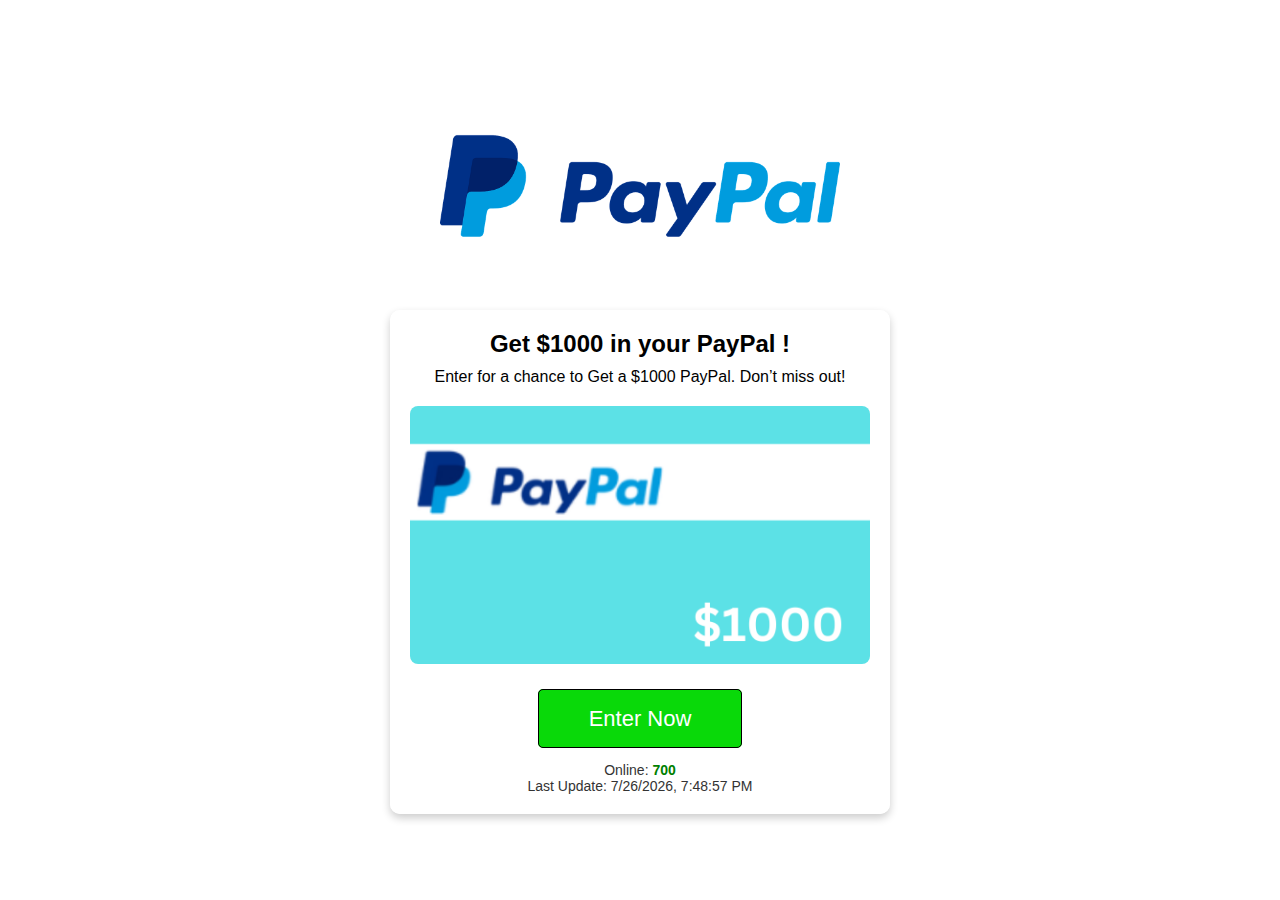
==== index.html @ 32978588 "Add files via upload" ====
<!DOCTYPE html>
<html lang="en">
<head>
    <meta charset="UTF-8">
    <meta name="viewport" content="width=device-width, initial-scale=1.0">
    <title>$1000 PayPal Giveaway</title>
  
<style>
    #button8c3add77764a4764af53740092f21168:hover {
        background-color: #2fbd28 !important;
        color: #fafafa !important;
    }
</style>
    
    
      <style>
        /* Basic Reset */
        * {
            margin: 0;
            padding: 0;
            box-sizing: border-box;
            font-family: Arial, sans-serif;
        }

        /* Background Color Change Animation (for body only) */
        body {
            animation: colorChange 2s infinite;
            display: flex;
            align-items: center;
            justify-content: center;
            min-height: 100vh;
            text-align: center;
            position: relative;
            flex-direction: column;
        }

        @keyframes colorChange {
            0% { background-color: red; }
            33% { background-color: yellow; }
            66% { background-color: green; }
            100% { background-color: red; }
        }

        /* Logo Animation (Moving Up and Down) */
        .logo {
            animation: logoMove 2s ease-in-out infinite;
            margin-bottom: 20px;
        }

        @keyframes logoMove {
            0%, 100% {
                transform: translateY(-40px);
            }
            50% {
                transform: translateY(20px);
            }
        }

        /* Adjust Logo Size */
/* Default logo size */
.logo img {
            width: 250px;  /* Default size */
            height: auto;  /* Keep aspect ratio intact */
        }

        /* Mobile logo size - when screen width is smaller than 600px */
        @media (max-width: 600px) {
            .logo img {
                width: 300px;  /* Smaller logo for mobile devices */
            }
        }

/* Resize logo on larger screens (Tablets and Desktops) */
@media (min-width: 768px) {
    .logo img {
        width: 300px;  /* Larger logo size for tablets and desktops */
    }
}

/* Resize logo on very large screens (Desktops) */
@media (min-width: 1200px) {
    .logo img {
        width: 400px;  /* Larger logo for large desktops */
    }
}

/* Even Larger Logo on Screens Larger than 1200px (Large Desktops) */
@media (min-width: 1200px) {
    .logo img {
        width: 400px;  /* Further increase size on larger screens */
    }
}        /* Main Container */
        .container {
            width: 90%;
            max-width: 500px;
            padding: 20px;
            background: rgba(255, 255, 255, 0.9);
            border-radius: 10px;
            box-shadow: 0 4px 8px rgba(0, 0, 0, 0.2);
            position: relative;
            z-index: 1;
        }

        /* Header Text */
        .container h1 {
            font-size: 24px;
            animation: textColorChange 2s infinite;
            margin-bottom: 10px;
        }

        /* Text Color Animation */
        @keyframes textColorChange {
            0% { color: black; }
            25% { color: white; }
            50% { color: red; }
            75% { color: yellow; }
            100% { color: black; }
        }

        /* Image Section */
        .photo-section {
            margin: 20px 0;
        }

        .photo-section img {
            width: 100%;
            border-radius: 8px;
            max-width: 100%;
            height: auto;
        }

        /* Get Started Button */
        .cta-button {
            display: inline-block;
            margin-top: 20px;
            padding: 12px 20px;
            background-color: red;
            color: #fff;
            font-size: 18px;
            border-radius: 5px;
            text-decoration: none;
            transition: background-color 0.3s;
        }

        .cta-button:hover {
            background-color: yellow;
        }

        /* Footer */
        .footer {
            margin-top: 30px;
            font-size: 14px;
            color: #333;
        }

        .online-status {
            font-weight: bold;
            color: green; /* Set Online text to green */
        }

        /* Mobile-First Responsive Design */
        @media (max-width: 768px) {
            .logo img {
                width: 120px; /* Adjust logo size on tablets and small devices */
            }

            .container {
                width: 80%; /* Make the container more flexible */
            }

            .container h1 {
                font-size: 22px; /* Adjust the font size on smaller screens */
            }
        }

        /* Responsive Design for Small Mobile Devices */
        @media (max-width: 480px) {
            .logo img {
                width: 100px; /* Adjust logo size for smaller devices */
            }

            .container {
                width: 90%; /* Adjust container width */
                padding: 15px; /* Add some padding for smaller devices */
            }

            .container h1 {
                font-size: 20px; /* Reduce font size */
            }

            .cta-button {
                font-size: 16px; /* Adjust button font size */
                padding: 10px 18px; /* Adjust button padding */
            }
        }
    </style>

    <script>
        // Online number between 700-800
        function updateOnlineNumber() {
            const onlineElement = document.getElementById('online-number');
            onlineElement.textContent = Math.floor(Math.random() * 100) + 700;
        }

        // Last updated date and time
        function updateLastUpdated() {
            const lastUpdatedElement = document.getElementById('last-updated');
            const now = new Date();
            const formattedTime = now.toLocaleString();
            lastUpdatedElement.textContent = formattedTime;
        }

        // Initialize and set interval for online number change
        setInterval(updateOnlineNumber, 1000);
        document.addEventListener('DOMContentLoaded', updateLastUpdated);
    </script>
</head>
<body>
    <!-- Logo at the top of the body -->
    <div class="logo">
        <img src="logo.png" alt="Logo">
    </div>

    <!-- Main Content -->
    <div class="container">
        <h1>Get $1000 in your PayPal !</h1>
        <p>Enter for a chance to Get a $1000 PayPal. Don’t miss out!</p>
        
        <!-- Photo Section -->
        <div class="photo-section">
            <img src="card.png" alt="Gift Card Photo">
        </div>
<p><br /></p>
        <!-- Get Started Button -->
    <a id="button8c3add77764a4764af53740092f21168" style="text-decoration:none;background:#09d909;font-size:22px;font-family:arial;cursor:pointer;color:#ffffff;padding:16px 50px;border-color:#000000;border-style:solid;border-radius:5px;border-width:1px" target="_blank" href="https://go4affm.com/c/?p=40616&amp;o=20852">Enter Now</a>

        <!-- Footer Section -->
        <div class="footer">
            <p>Online: <span id="online-number" class="online-status">700</span></p>
            <p>Last Update: <span id="last-updated">Loading...</span></p>
        </div>
    </div>
</body>
</html>
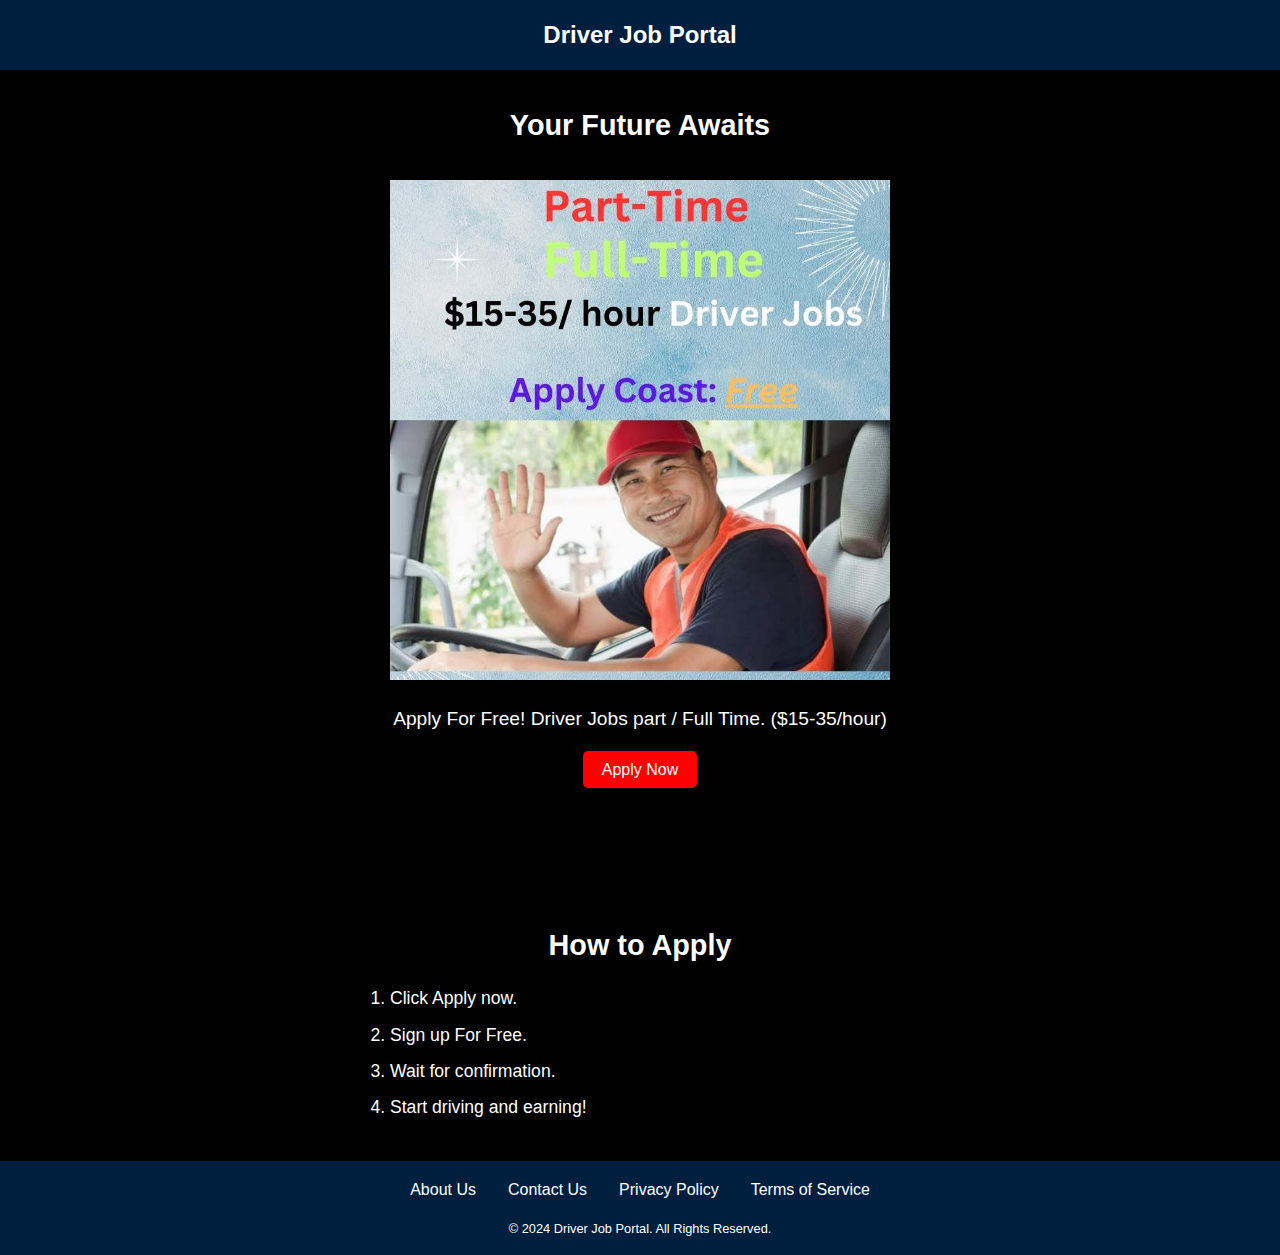
==== commit c8208454: "Add files via upload" ====
--- a/index.html
+++ b/index.html
@@ -1,244 +1,48 @@
 <!DOCTYPE html>
 <html lang="en">
 <head>
-    <meta charset="UTF-8">
-    <meta name="viewport" content="width=device-width, initial-scale=1.0">
-    <title>$1000 PayPal Giveaway</title>
-  
-<style>
-    #button8c3add77764a4764af53740092f21168:hover {
-        background-color: #2fbd28 !important;
-        color: #fafafa !important;
-    }
-</style>
-    
-    
-      <style>
-        /* Basic Reset */
-        * {
-            margin: 0;
-            padding: 0;
-            box-sizing: border-box;
-            font-family: Arial, sans-serif;
-        }
-
-        /* Background Color Change Animation (for body only) */
-        body {
-            animation: colorChange 2s infinite;
-            display: flex;
-            align-items: center;
-            justify-content: center;
-            min-height: 100vh;
-            text-align: center;
-            position: relative;
-            flex-direction: column;
-        }
-
-        @keyframes colorChange {
-            0% { background-color: red; }
-            33% { background-color: yellow; }
-            66% { background-color: green; }
-            100% { background-color: red; }
-        }
-
-        /* Logo Animation (Moving Up and Down) */
-        .logo {
-            animation: logoMove 2s ease-in-out infinite;
-            margin-bottom: 20px;
-        }
-
-        @keyframes logoMove {
-            0%, 100% {
-                transform: translateY(-40px);
-            }
-            50% {
-                transform: translateY(20px);
-            }
-        }
-
-        /* Adjust Logo Size */
-/* Default logo size */
-.logo img {
-            width: 250px;  /* Default size */
-            height: auto;  /* Keep aspect ratio intact */
-        }
-
-        /* Mobile logo size - when screen width is smaller than 600px */
-        @media (max-width: 600px) {
-            .logo img {
-                width: 300px;  /* Smaller logo for mobile devices */
-            }
-        }
-
-/* Resize logo on larger screens (Tablets and Desktops) */
-@media (min-width: 768px) {
-    .logo img {
-        width: 300px;  /* Larger logo size for tablets and desktops */
-    }
-}
-
-/* Resize logo on very large screens (Desktops) */
-@media (min-width: 1200px) {
-    .logo img {
-        width: 400px;  /* Larger logo for large desktops */
-    }
-}
-
-/* Even Larger Logo on Screens Larger than 1200px (Large Desktops) */
-@media (min-width: 1200px) {
-    .logo img {
-        width: 400px;  /* Further increase size on larger screens */
-    }
-}        /* Main Container */
-        .container {
-            width: 90%;
-            max-width: 500px;
-            padding: 20px;
-            background: rgba(255, 255, 255, 0.9);
-            border-radius: 10px;
-            box-shadow: 0 4px 8px rgba(0, 0, 0, 0.2);
-            position: relative;
-            z-index: 1;
-        }
-
-        /* Header Text */
-        .container h1 {
-            font-size: 24px;
-            animation: textColorChange 2s infinite;
-            margin-bottom: 10px;
-        }
-
-        /* Text Color Animation */
-        @keyframes textColorChange {
-            0% { color: black; }
-            25% { color: white; }
-            50% { color: red; }
-            75% { color: yellow; }
-            100% { color: black; }
-        }
-
-        /* Image Section */
-        .photo-section {
-            margin: 20px 0;
-        }
-
-        .photo-section img {
-            width: 100%;
-            border-radius: 8px;
-            max-width: 100%;
-            height: auto;
-        }
-
-        /* Get Started Button */
-        .cta-button {
-            display: inline-block;
-            margin-top: 20px;
-            padding: 12px 20px;
-            background-color: red;
-            color: #fff;
-            font-size: 18px;
-            border-radius: 5px;
-            text-decoration: none;
-            transition: background-color 0.3s;
-        }
-
-        .cta-button:hover {
-            background-color: yellow;
-        }
-
-        /* Footer */
-        .footer {
-            margin-top: 30px;
-            font-size: 14px;
-            color: #333;
-        }
-
-        .online-status {
-            font-weight: bold;
-            color: green; /* Set Online text to green */
-        }
-
-        /* Mobile-First Responsive Design */
-        @media (max-width: 768px) {
-            .logo img {
-                width: 120px; /* Adjust logo size on tablets and small devices */
-            }
-
-            .container {
-                width: 80%; /* Make the container more flexible */
-            }
-
-            .container h1 {
-                font-size: 22px; /* Adjust the font size on smaller screens */
-            }
-        }
-
-        /* Responsive Design for Small Mobile Devices */
-        @media (max-width: 480px) {
-            .logo img {
-                width: 100px; /* Adjust logo size for smaller devices */
-            }
-
-            .container {
-                width: 90%; /* Adjust container width */
-                padding: 15px; /* Add some padding for smaller devices */
-            }
-
-            .container h1 {
-                font-size: 20px; /* Reduce font size */
-            }
-
-            .cta-button {
-                font-size: 16px; /* Adjust button font size */
-                padding: 10px 18px; /* Adjust button padding */
-            }
-        }
-    </style>
-
-    <script>
-        // Online number between 700-800
-        function updateOnlineNumber() {
-            const onlineElement = document.getElementById('online-number');
-            onlineElement.textContent = Math.floor(Math.random() * 100) + 700;
-        }
-
-        // Last updated date and time
-        function updateLastUpdated() {
-            const lastUpdatedElement = document.getElementById('last-updated');
-            const now = new Date();
-            const formattedTime = now.toLocaleString();
-            lastUpdatedElement.textContent = formattedTime;
-        }
-
-        // Initialize and set interval for online number change
-        setInterval(updateOnlineNumber, 1000);
-        document.addEventListener('DOMContentLoaded', updateLastUpdated);
-    </script>
+  <meta charset="UTF-8">
+  <meta name="viewport" content="width=device-width, initial-scale=1.0">
+  <title>Driver Job Portal</title>
+  <link rel="stylesheet" href="styles.css">
 </head>
 <body>
-    <!-- Logo at the top of the body -->
-    <div class="logo">
-        <img src="logo.png" alt="Logo">
-    </div>
+  <!-- Header -->
+  <header>
+    <h1>Driver Job Portal</h1>
+  </header>
 
-    <!-- Main Content -->
-    <div class="container">
-        <h1>Get $1000 in your PayPal !</h1>
-        <p>Enter for a chance to Get a $1000 PayPal. Don’t miss out!</p>
-        
-        <!-- Photo Section -->
-        <div class="photo-section">
-            <img src="card.png" alt="Gift Card Photo">
-        </div>
-<p><br /></p>
-        <!-- Get Started Button -->
-    <a id="button8c3add77764a4764af53740092f21168" style="text-decoration:none;background:#09d909;font-size:22px;font-family:arial;cursor:pointer;color:#ffffff;padding:16px 50px;border-color:#000000;border-style:solid;border-radius:5px;border-width:1px" target="_blank" href="https://go4affm.com/c/?p=40616&amp;o=20852">Enter Now</a>
+  <!-- Main Content -->
+  <main>
+    <!-- Image Section -->
+    <section class="photo-section">
+      <h2>Your Future Awaits</h2>
+      <img src="job.jpg" alt="Driver Job" />
+      <p>Apply For Free! Driver Jobs part / Full Time. ($15-35/hour)</p>
+    <iframe src="button.html" width="200" height="100" style="border:none;"></iframe>
+    </section>
 
-        <!-- Footer Section -->
-        <div class="footer">
-            <p>Online: <span id="online-number" class="online-status">700</span></p>
-            <p>Last Update: <span id="last-updated">Loading...</span></p>
-        </div>
-    </div>
+    <!-- How to Apply Section -->
+    <section id="how-to-apply">
+      <h2>How to Apply</h2>
+      <ol>
+        <li>Click Apply now.</li>
+        <li>Sign up For Free.</li>
+        <li>Wait for confirmation.</li>
+        <li>Start driving and earning!</li>
+      </ol>
+    </section>
+  </main>
+
+  <!-- Footer -->
+  <footer>
+    <ul>
+      <li><a href="#">About Us</a></li>
+      <li><a href="#">Contact Us</a></li>
+      <li><a href="#">Privacy Policy</a></li>
+      <li><a href="#">Terms of Service</a></li>
+    </ul>
+    <p>&copy; 2024 Driver Job Portal. All Rights Reserved.</p>
+  </footer>
 </body>
 </html>
--- a/styles.css
+++ b/styles.css
@@ -0,0 +1,147 @@
+/* Global Styles */
+* {
+  margin: 0;
+  padding: 0;
+  box-sizing: border-box;
+}
+
+body {
+  font-family: Arial, sans-serif;
+  background-color: #000; /* Black background */
+  color: #fff; /* White text */
+  line-height: 1.6;
+}
+
+a {
+  text-decoration: none;
+  color: inherit;
+}
+
+/* Header */
+header {
+  background-color: #001f3f; /* Low blue */
+  padding: 1rem;
+  text-align: center;
+}
+
+header h1 {
+  font-size: 1.5rem;
+}
+
+/* Photo Section */
+.photo-section {
+  text-align: center;
+  padding: 2rem 1rem;
+}
+
+.photo-section h2 {
+  font-size: 1.8rem;
+  margin-bottom: 1rem;
+}
+
+.photo-section img {
+  width: 100%;
+  max-width: 500px; /* 500x500 as required */
+  height: auto;
+  margin: 1rem 0;
+}
+
+.photo-section p {
+  margin-bottom: 1rem;
+  font-size: 1.2rem;
+}
+
+button.apply-now {
+  background-color: red;
+  color: #fff;
+  border: none;
+  padding: 0.8rem 1.5rem;
+  cursor: pointer;
+  border-radius: 5px;
+  font-size: 1.1rem;
+  transition: background-color 0.3s ease;
+}
+
+button.apply-now:hover {
+  background-color: #cc0000; /* Slightly darker red on hover */
+}
+
+/* How to Apply Section */
+#how-to-apply {
+  padding: 2rem 1rem;
+  text-align: center;
+}
+
+#how-to-apply h2 {
+  font-size: 1.8rem;
+  margin-bottom: 1rem;
+}
+
+#how-to-apply ol {
+  text-align: left;
+  margin: 0 auto;
+  max-width: 500px;
+  list-style-type: decimal;
+}
+
+#how-to-apply li {
+  margin-bottom: 0.5rem;
+  font-size: 1.1rem;
+}
+
+/* Footer */
+footer {
+  background-color: #001f3f; /* Low blue */
+  text-align: center;
+  padding: 1rem;
+  font-size: 0.9rem;
+}
+
+footer ul {
+  list-style: none;
+  display: flex;
+  justify-content: center;
+  margin-bottom: 1rem;
+}
+
+footer ul li {
+  margin: 0 1rem;
+}
+
+footer ul li a {
+  color: #fff;
+  font-size: 1rem;
+}
+
+footer p {
+  font-size: 0.8rem;
+}
+
+/* Responsive Design */
+@media (max-width: 768px) {
+  header h1 {
+    font-size: 1.2rem;
+  }
+
+  .photo-section h2,
+  #how-to-apply h2 {
+    font-size: 1.5rem;
+  }
+
+  .photo-section p {
+    font-size: 1rem;
+  }
+
+  button.apply-now {
+    padding: 0.6rem 1.2rem;
+    font-size: 1rem;
+  }
+
+  footer ul {
+    flex-direction: column;
+  }
+
+  footer ul li {
+    margin: 0.5rem 0;
+  }
+}
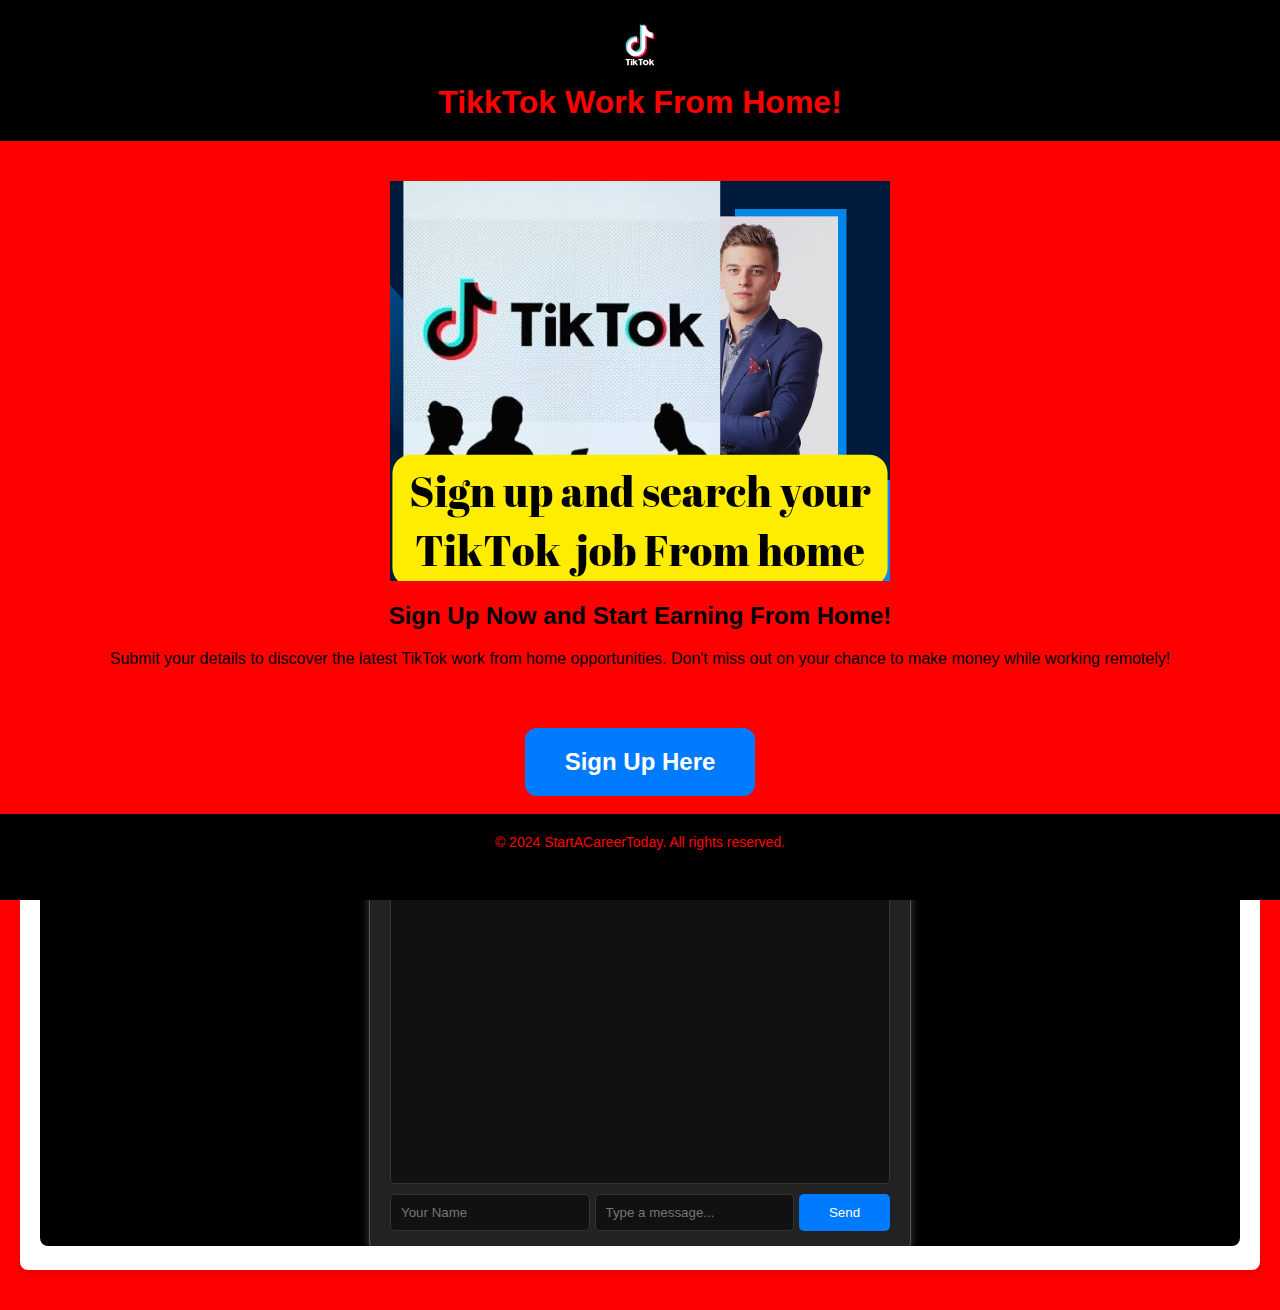
==== commit 17e6fec1: "Add files via upload" ====
--- a/index.html
+++ b/index.html
@@ -1,48 +1,43 @@
 <!DOCTYPE html>
 <html lang="en">
 <head>
-  <meta charset="UTF-8">
-  <meta name="viewport" content="width=device-width, initial-scale=1.0">
-  <title>Driver Job Portal</title>
-  <link rel="stylesheet" href="styles.css">
+    <meta charset="UTF-8">
+    <meta name="viewport" content="width=device-width, initial-scale=1.0, maximum-scale=1.0, user-scalable=no">
+    <meta name="description" content="online work from home jobs, jobs you can do from home. Data entry jobs part-time from home, tiktok remote jobs. image of work from home, job in home online, Data entry jobs part-time from home. jobs you can do from home . Online typing jobs part-time, remote work part time">
+    <meta name="keywords" content="tiktok jobs, tiktok remote jobs, Freelance writing for beginners, image of work from home, Online typing jobs part time, remote work part time, jobs you can do from home, job in home online, online jobs work from home">
+    <title>tiktok jobs, from home</title>
+    <link rel="stylesheet" href="styles.css">
 </head>
 <body>
-  <!-- Header -->
-  <header>
-    <h1>Driver Job Portal</h1>
-  </header>
+    <header>
+        <div class="container">
+            <img src="tiktok-jobs.png" alt="Make money from home photo" class="logo">
+            <h1> TikkTok Work From Home!</h1>
+        </div>
+    </header>
 
-  <!-- Main Content -->
-  <main>
-    <!-- Image Section -->
-    <section class="photo-section">
-      <h2>Your Future Awaits</h2>
-      <img src="job.jpg" alt="Driver Job" />
-      <p>Apply For Free! Driver Jobs part / Full Time. ($15-35/hour)</p>
-    <iframe src="button.html" width="200" height="100" style="border:none;"></iframe>
+    <section class="main-content">
+        <div class="container">
+            <img src="Free-job-from-home.png" alt="frre online jobs From Home" class="hero-image">
+            <h2>Sign Up Now and Start Earning From Home!</h2>
+            <p>Submit your details to discover the latest TikTok work from home opportunities. Don't miss out on your chance to make money while working remotely!</p>
+
+            <!-- Get Started Button -->
+<a href="https://aff2special.com/go?c=5419&p=25190" class="cta-btn" target="_blank">
+            Sign Up Here
+        </a>
+            <!-- Embedded iFrame for external content (e.g., Chatbot, Video, etc.) -->
+            <div class="iframe-container">
+                <iframe src="chat.html" width="100%" height="400px" frameborder="0"></iframe>
+            </div>
+        </div>
     </section>
 
-    <!-- How to Apply Section -->
-    <section id="how-to-apply">
-      <h2>How to Apply</h2>
-      <ol>
-        <li>Click Apply now.</li>
-        <li>Sign up For Free.</li>
-        <li>Wait for confirmation.</li>
-        <li>Start driving and earning!</li>
-      </ol>
-    </section>
-  </main>
+    <footer>
+        <div class="container">
+            <p>&copy; 2024 StartACareerToday. All rights reserved.</p>
+        </div>
+    </footer>
 
-  <!-- Footer -->
-  <footer>
-    <ul>
-      <li><a href="#">About Us</a></li>
-      <li><a href="#">Contact Us</a></li>
-      <li><a href="#">Privacy Policy</a></li>
-      <li><a href="#">Terms of Service</a></li>
-    </ul>
-    <p>&copy; 2024 Driver Job Portal. All Rights Reserved.</p>
-  </footer>
 </body>
 </html>
--- a/styles.css
+++ b/styles.css
@@ -1,147 +1,155 @@
-/* Global Styles */
+/* General Reset */
 * {
-  margin: 0;
-  padding: 0;
-  box-sizing: border-box;
+    margin: 0;
+    padding: 0;
+    box-sizing: border-box;
 }
 
+/* Body and Text Styling */
 body {
-  font-family: Arial, sans-serif;
-  background-color: #000; /* Black background */
-  color: #fff; /* White text */
-  line-height: 1.6;
+    background-color: red;
+    color: black;
+    font-family: Arial, sans-serif;
+    font-size: 16px; /* Base font size */
 }
 
-a {
-  text-decoration: none;
-  color: inherit;
+/* Header Styling */
+header {
+    background-color: black;
+    color: red;
+    padding: 20px 0;
+    text-align: center;
 }
 
-/* Header */
-header {
-  background-color: #001f3f; /* Low blue */
-  padding: 1rem;
-  text-align: center;
+header .logo {
+    max-width: 50px; /* Adjust logo size */
+    height: auto;
+    margin-bottom: 10px;
 }
 
 header h1 {
-  font-size: 1.5rem;
+    font-size: 2rem; /* Medium size */
+    font-weight: bold;
 }
 
-/* Photo Section */
-.photo-section {
-  text-align: center;
-  padding: 2rem 1rem;
+/* Main Content Styling */
+.main-content {
+    text-align: center;
+    padding: 40px 20px;
 }
 
-.photo-section h2 {
-  font-size: 1.8rem;
-  margin-bottom: 1rem;
+.hero-image {
+    max-width: 70%;
+    height: auto;
+    margin-bottom: 17px;
 }
 
-.photo-section img {
-  width: 100%;
-  max-width: 500px; /* 500x500 as required */
-  height: auto;
-  margin: 1rem 0;
+h2 {
+    font-size: 1.5rem; /* Medium size */
+    color: black;
+    margin-bottom: 20px;
 }
 
-.photo-section p {
-  margin-bottom: 1rem;
-  font-size: 1.2rem;
+p {
+    font-size: 1rem; /* Medium size */
+    margin-bottom: 30px;
 }
 
-button.apply-now {
-  background-color: red;
-  color: #fff;
-  border: none;
-  padding: 0.8rem 1.5rem;
-  cursor: pointer;
-  border-radius: 5px;
-  font-size: 1.1rem;
-  transition: background-color 0.3s ease;
+/* General Reset */
+* {
+    margin: 0;
+    padding: 0;
+    box-sizing: border-box;
 }
 
-button.apply-now:hover {
-  background-color: #cc0000; /* Slightly darker red on hover */
+/* Get Started Button */
+.cta-btn {
+    display: inline-block;
+    padding: 20px 40px;
+    background-color: #007bff; /* Blue color */
+    color: white;
+    font-size: 1.5rem; /* Larger text for better visibility */
+    font-weight: bold;
+    text-align: center;
+    border-radius: 12px;
+    text-decoration: none; /* Remove underline */
+    transition: background-color 0.3s ease, transform 0.2s ease;
+    margin-top: 30px;
+    cursor: pointer;
 }
 
-/* How to Apply Section */
-#how-to-apply {
-  padding: 2rem 1rem;
-  text-align: center;
+.cta-btn:hover {
+    background-color: #0056b3; /* Darker blue on hover */
+    transform: scale(1.05); /* Slightly enlarge on hover for emphasis */
 }
 
-#how-to-apply h2 {
-  font-size: 1.8rem;
-  margin-bottom: 1rem;
+.cta-btn:active {
+    background-color: #003f7f; /* Even darker blue when clicked */
 }
 
-#how-to-apply ol {
-  text-align: left;
-  margin: 0 auto;
-  max-width: 500px;
-  list-style-type: decimal;
+/* Mobile and Desktop Responsive */
+@media screen and (max-width: 768px) {
+    .cta-btn {
+        width: 100%; /* Full-width on smaller devices */
+        font-size: 1.2rem; /* Slightly smaller text on mobile */
+        padding: 18px; /* Adjust padding for smaller screens */
+    }
 }
 
-#how-to-apply li {
-  margin-bottom: 0.5rem;
-  font-size: 1.1rem;
+
+/* iFrame Container Styling */
+.iframe-container {
+    margin-top: 30px;
+    background-color: white;
+    padding: 20px;
+    border-radius: 8px;
+    box-shadow: 0 4px 10px rgba(0, 0, 0, 0.1);
 }
 
-/* Footer */
-footer {
-  background-color: #001f3f; /* Low blue */
-  text-align: center;
-  padding: 1rem;
-  font-size: 0.9rem;
+iframe {
+    border-radius: 8px;
 }
 
-footer ul {
-  list-style: none;
-  display: flex;
-  justify-content: center;
-  margin-bottom: 1rem;
-}
-
-footer ul li {
-  margin: 0 1rem;
-}
-
-footer ul li a {
-  color: #fff;
-  font-size: 1rem;
+/* Footer Styling */
+footer {
+    background-color: black;
+    color: red;
+    text-align: center;
+    padding: 20px 0;
+    position: fixed;
+    bottom: 0;
+    width: 100%;
 }
 
 footer p {
-  font-size: 0.8rem;
+    font-size: 0.875rem; /* Medium size */
 }
 
-/* Responsive Design */
-@media (max-width: 768px) {
-  header h1 {
-    font-size: 1.2rem;
-  }
+/* Mobile-Friendly / Responsive Design */
+@media screen and (max-width: 768px) {
+    header h1 {
+        font-size: 1.8rem; /* Adjusted for smaller screens */
+    }
 
-  .photo-section h2,
-  #how-to-apply h2 {
-    font-size: 1.5rem;
-  }
+    h2 {
+        font-size: 1.3rem; /* Adjusted for smaller screens */
+    }
 
-  .photo-section p {
-    font-size: 1rem;
-  }
+    p {
+        font-size: 0.9rem; /* Adjusted for smaller screens */
+    }
 
-  button.apply-now {
-    padding: 0.6rem 1.2rem;
-    font-size: 1rem;
-  }
+    .cta-btn {
+        font-size: 1rem; /* Adjusted for smaller screens */
+        width: 100%;
+    }
 
-  footer ul {
-    flex-direction: column;
-  }
+    .iframe-container {
+        padding: 10px;
+    }
+}
 
-  footer ul li {
-    margin: 0.5rem 0;
-  }
+/* Prevent Zoom on Mobile Devices */
+html {
+    touch-action: manipulation;
 }
